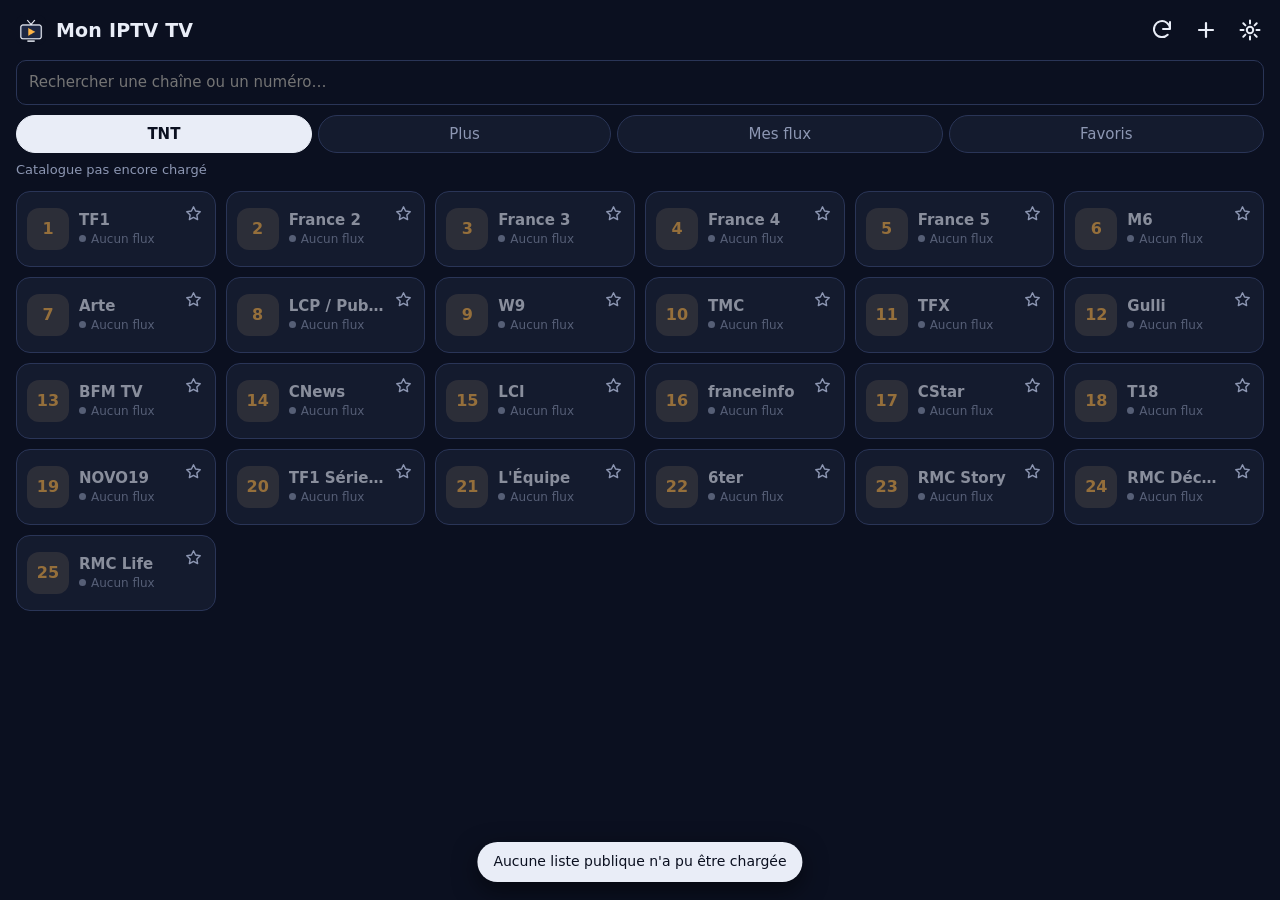
==== index.html @ bbd0ab44 "Mon IPTV TV : première version de la PWA Catalogue des 25 chaînes TNT, lecteur HLS, import M3U, favo" ====
<!doctype html>
<html lang="fr">
<head>
  <meta charset="utf-8">
  <meta name="viewport" content="width=device-width, initial-scale=1, viewport-fit=cover">
  <meta name="theme-color" content="#0b1020">
  <meta name="color-scheme" content="dark">
  <meta name="description" content="Lecteur IPTV personnel : chaînes de la TNT française et vos propres flux M3U/M3U8.">
  <title>Mon IPTV TV</title>
  <link rel="manifest" href="manifest.webmanifest">
  <link rel="icon" href="icons/icon-192.png" type="image/png">
  <link rel="apple-touch-icon" href="icons/apple-touch-icon.png">
  <link rel="stylesheet" href="css/style.css">
  <script type="module" src="js/app.js"></script>
</head>
<body>
  <svg width="0" height="0" style="position:absolute" aria-hidden="true">
    <symbol id="i-plus" viewBox="0 0 24 24"><path d="M12 5v14M5 12h14" stroke="currentColor" stroke-width="2.2" stroke-linecap="round" fill="none"/></symbol>
    <symbol id="i-gear" viewBox="0 0 24 24"><circle cx="12" cy="12" r="3.2" fill="none" stroke="currentColor" stroke-width="2"/><path d="M12 2.5v3M12 18.5v3M21.5 12h-3M5.5 12h-3M18.7 5.3l-2.1 2.1M7.4 16.6l-2.1 2.1M18.7 18.7l-2.1-2.1M7.4 7.4 5.3 5.3" stroke="currentColor" stroke-width="2" stroke-linecap="round"/></symbol>
    <symbol id="i-star" viewBox="0 0 24 24"><path d="M12 3.5l2.6 5.4 5.9.8-4.3 4.1 1 5.9L12 16.9l-5.2 2.8 1-5.9-4.3-4.1 5.9-.8z" fill="none" stroke="currentColor" stroke-width="1.8" stroke-linejoin="round"/></symbol>
    <symbol id="i-star-f" viewBox="0 0 24 24"><path d="M12 3.5l2.6 5.4 5.9.8-4.3 4.1 1 5.9L12 16.9l-5.2 2.8 1-5.9-4.3-4.1 5.9-.8z" fill="currentColor"/></symbol>
    <symbol id="i-back" viewBox="0 0 24 24"><path d="M15 5l-7 7 7 7" stroke="currentColor" stroke-width="2.2" fill="none" stroke-linecap="round" stroke-linejoin="round"/></symbol>
    <symbol id="i-x" viewBox="0 0 24 24"><path d="M6 6l12 12M18 6 6 18" stroke="currentColor" stroke-width="2" stroke-linecap="round"/></symbol>
    <symbol id="i-refresh" viewBox="0 0 24 24"><path d="M20 11a8 8 0 1 0-2.3 5.7M20 4v7h-7" stroke="currentColor" stroke-width="2" fill="none" stroke-linecap="round" stroke-linejoin="round"/></symbol>
  </svg>

  <header class="top">
    <div class="brand">
      <img src="icons/icon-192.png" alt="" width="30" height="30">
      <h1>Mon IPTV TV</h1>
    </div>
    <div class="top-actions">
      <button id="btnRefresh" class="icon-btn" type="button" aria-label="Actualiser le catalogue"><svg><use href="#i-refresh"/></svg></button>
      <button id="btnAdd" class="icon-btn" type="button" aria-label="Ajouter un flux ou une playlist"><svg><use href="#i-plus"/></svg></button>
      <button id="btnSettings" class="icon-btn" type="button" aria-label="Sources et réglages"><svg><use href="#i-gear"/></svg></button>
    </div>
  </header>

  <div class="toolbar">
    <input id="search" type="search" placeholder="Rechercher une chaîne ou un numéro…" autocomplete="off" enterkeyhint="search" aria-label="Rechercher">
    <nav class="tabs" role="tablist" aria-label="Catégories">
      <button type="button" role="tab" data-tab="tnt" aria-selected="true">TNT</button>
      <button type="button" role="tab" data-tab="plus" aria-selected="false">Plus</button>
      <button type="button" role="tab" data-tab="mine" aria-selected="false">Mes flux</button>
      <button type="button" role="tab" data-tab="fav" aria-selected="false">Favoris</button>
    </nav>
    <div class="subbar">
      <p id="status" class="status" aria-live="polite"></p>
      <select id="groupFilter" aria-label="Filtrer par groupe" hidden></select>
    </div>
  </div>

  <main id="list" class="grid" aria-live="polite"></main>

  <!-- Lecteur -->
  <section id="player" class="player" hidden aria-label="Lecteur vidéo">
    <div class="player-bar">
      <button id="pClose" class="icon-btn" type="button" aria-label="Fermer le lecteur"><svg><use href="#i-back"/></svg></button>
      <div class="p-title">
        <strong id="pName"></strong>
        <span id="pInfo"></span>
      </div>
      <button id="pFav" class="icon-btn star" type="button" aria-label="Ajouter aux favoris"><svg><use href="#i-star"/></svg></button>
    </div>
    <div class="video-wrap">
      <video id="video" playsinline controls autoplay preload="auto"></video>
      <div id="pMsg" class="p-msg" hidden></div>
    </div>
    <div class="player-actions">
      <button id="pPrev" type="button">◀ Préc.</button>
      <button id="pNext" type="button">Suiv. ▶</button>
      <button id="pAlt" type="button">Autre source</button>
      <button id="pExt" type="button">Ouvrir avec…</button>
      <button id="pCopy" type="button">Copier le lien</button>
    </div>
  </section>

  <!-- Ajouter -->
  <dialog id="dlgAdd" class="sheet" aria-labelledby="addTitle">
    <form method="dialog" class="sheet-head">
      <h2 id="addTitle">Ajouter</h2>
      <button class="icon-btn" value="close" aria-label="Fermer"><svg><use href="#i-x"/></svg></button>
    </form>

    <form id="formStream" class="card-form" autocomplete="off">
      <h3>Un flux M3U8</h3>
      <label>Nom de la chaîne<input name="name" required placeholder="Ex. : Ma chaîne locale"></label>
      <label>Adresse du flux<input name="url" type="url" required inputmode="url" placeholder="https://…/playlist.m3u8"></label>
      <label>Groupe (facultatif)<input name="group" placeholder="Ex. : Bretagne"></label>
      <label>Associer à une chaîne TNT (facultatif)
        <select name="tnt" id="tntSelect"><option value="">Non</option></select>
      </label>
      <button class="primary" type="submit">Ajouter le flux</button>
    </form>

    <form id="formPlaylist" class="card-form" autocomplete="off">
      <h3>Une playlist M3U</h3>
      <label>Adresse de la playlist<input name="url" type="url" inputmode="url" placeholder="https://…/liste.m3u"></label>
      <button class="primary" type="submit">Importer depuis l'adresse</button>
      <div class="or">ou</div>
      <label class="file-btn">Choisir un fichier .m3u sur le téléphone
        <input id="fileInput" type="file" accept=".m3u,.m3u8,audio/x-mpegurl,application/x-mpegurl,application/vnd.apple.mpegurl,text/plain">
      </label>
    </form>
    <p id="addMsg" class="form-msg" aria-live="polite"></p>
  </dialog>

  <!-- Réglages -->
  <dialog id="dlgSettings" class="sheet" aria-labelledby="setTitle">
    <form method="dialog" class="sheet-head">
      <h2 id="setTitle">Sources et réglages</h2>
      <button class="icon-btn" value="close" aria-label="Fermer"><svg><use href="#i-x"/></svg></button>
    </form>

    <section class="card-form">
      <h3>Listes publiques du catalogue</h3>
      <p class="hint">L'application y cherche les flux des chaînes TNT et des autres chaînes françaises. Elle ne contient elle-même aucun flux.</p>
      <ul id="sourceList" class="source-list"></ul>
      <form id="formSource" class="inline-form">
        <input name="url" type="url" inputmode="url" required placeholder="https://…/liste.m3u" aria-label="Adresse d'une liste publique">
        <button type="submit">Ajouter</button>
      </form>
      <div class="row">
        <button id="btnRefresh2" class="primary" type="button">Actualiser le catalogue</button>
        <button id="btnResetSources" type="button">Sources par défaut</button>
      </div>
      <p id="catalogInfo" class="hint"></p>
    </section>

    <section class="card-form">
      <h3>Mes flux</h3>
      <div class="row">
        <button id="btnExport" type="button">Exporter en .m3u</button>
        <button id="btnClearMine" class="danger" type="button">Tout supprimer</button>
      </div>
    </section>

    <section class="card-form">
      <h3>À propos</h3>
      <p class="hint">Mon IPTV TV lit uniquement des flux diffusés publiquement. Elle ne contourne ni DRM, ni abonnement, ni restriction d'accès : une chaîne dont le diffuseur ne publie pas de flux libre ne peut pas être lue ici. Vos ajouts et favoris restent sur ce téléphone.</p>
      <p class="hint">Version <span id="appVersion"></span></p>
    </section>
  </dialog>

  <!-- Chaîne sans flux -->
  <dialog id="dlgInfo" class="sheet small" aria-labelledby="infoTitle">
    <form method="dialog" class="sheet-head">
      <h2 id="infoTitle"></h2>
      <button class="icon-btn" value="close" aria-label="Fermer"><svg><use href="#i-x"/></svg></button>
    </form>
    <div class="card-form">
      <p id="infoText"></p>
      <div class="row">
        <button id="infoAdd" class="primary" type="button">Associer mon propre flux</button>
        <a id="infoSite" class="btn" target="_blank" rel="noopener">Site officiel</a>
      </div>
    </div>
  </dialog>

  <div id="toast" class="toast" role="status" hidden></div>
</body>
</html>
---- css/style.css ----
:root {
  --bg: #0b1020;
  --surface: #141b2e;
  --surface-2: #1d2742;
  --line: #2a3557;
  --text: #e9edf7;
  --muted: #8d97b3;
  --accent: #ffb547;
  --accent-ink: #1d1300;
  --ok: #3ddc97;
  --danger: #ff6b6b;
  --radius: 14px;
  color-scheme: dark;
}

* { box-sizing: border-box; }
[hidden] { display: none !important; }

html, body { margin: 0; background: var(--bg); color: var(--text); }
body {
  font: 15px/1.4 system-ui, -apple-system, "Segoe UI", Roboto, sans-serif;
  min-height: 100vh;
  padding: env(safe-area-inset-top) env(safe-area-inset-right) env(safe-area-inset-bottom) env(safe-area-inset-left);
  -webkit-tap-highlight-color: transparent;
}

button, input, select, .btn { font: inherit; color: inherit; }
button, .btn {
  background: var(--surface-2); border: 1px solid var(--line); border-radius: 10px;
  padding: 10px 14px; cursor: pointer; text-decoration: none; display: inline-flex;
  align-items: center; justify-content: center; gap: 6px; min-height: 44px;
}
button:active, .btn:active { transform: scale(.97); }
button.primary { background: var(--accent); color: var(--accent-ink); border-color: var(--accent); font-weight: 600; }
button.danger { color: var(--danger); border-color: color-mix(in srgb, var(--danger) 45%, var(--line)); }
:focus-visible { outline: 3px solid var(--accent); outline-offset: 2px; }

.icon-btn { width: 44px; height: 44px; padding: 0; border-radius: 50%; background: transparent; border: 0; }
.icon-btn svg { width: 24px; height: 24px; }
.icon-btn:hover { background: var(--surface-2); }

input, select {
  width: 100%; background: var(--bg); border: 1px solid var(--line); border-radius: 10px;
  padding: 11px 12px; min-height: 44px;
}
input:focus, select:focus { border-color: var(--accent); outline: none; }

/* En-tête */
.top {
  position: sticky; top: 0; z-index: 5; display: flex; align-items: center; justify-content: space-between;
  padding: 8px 8px 4px 16px; background: var(--bg);
}
.brand { display: flex; align-items: center; gap: 10px; }
.brand img { border-radius: 8px; }
.brand h1 { font-size: 19px; margin: 0; letter-spacing: .2px; }
.top-actions { display: flex; }

.toolbar { position: sticky; top: 56px; z-index: 4; background: var(--bg); padding: 4px 16px 8px; }
.tabs { display: flex; gap: 6px; margin-top: 10px; overflow-x: auto; scrollbar-width: none; }
.tabs button { flex: 1 0 auto; min-height: 38px; padding: 6px 14px; border-radius: 999px; background: var(--surface); color: var(--muted); }
.tabs button[aria-selected="true"] { background: var(--text); color: var(--bg); border-color: var(--text); font-weight: 600; }
.subbar { display: flex; align-items: center; gap: 10px; margin-top: 8px; }
.status { flex: 1; margin: 0; color: var(--muted); font-size: 13px; min-height: 18px; }
#groupFilter { width: auto; max-width: 48%; min-height: 36px; padding: 6px 10px; font-size: 13px; }

/* Grille de chaînes */
.grid {
  display: grid; gap: 10px; padding: 4px 16px 32px;
  grid-template-columns: repeat(auto-fill, minmax(150px, 1fr));
}
.card {
  position: relative; background: var(--surface); border: 1px solid var(--line); border-radius: var(--radius);
  display: flex; min-height: 76px;
}
.card-main {
  flex: 1; display: flex; align-items: center; gap: 10px; text-align: left; justify-content: flex-start;
  background: transparent; border: 0; border-radius: var(--radius); padding: 10px 40px 10px 10px; min-width: 0;
}
.card.empty .card-main { opacity: .55; }
.badge {
  flex: 0 0 auto; width: 42px; height: 42px; border-radius: 12px; display: grid; place-items: center;
  background: color-mix(in srgb, var(--accent) 16%, var(--surface-2)); color: var(--accent);
  font-weight: 700; font-size: 16px; overflow: hidden;
}
.badge img { width: 100%; height: 100%; object-fit: contain; background: #fff1; }
.card-text { min-width: 0; display: flex; flex-direction: column; }
.card-text strong { font-size: 15px; overflow: hidden; text-overflow: ellipsis; white-space: nowrap; }
.card-text small { color: var(--muted); font-size: 12px; overflow: hidden; text-overflow: ellipsis; white-space: nowrap; }
.dot { display: inline-block; width: 7px; height: 7px; border-radius: 50%; background: var(--ok); margin-right: 5px; vertical-align: 1px; }
.card.empty .dot { background: var(--muted); }
.card .star, .card .del {
  position: absolute; right: 2px; width: 38px; height: 38px; min-height: 0; padding: 0; border: 0;
  background: transparent; color: var(--muted); border-radius: 50%;
}
.card .star { top: 2px; }
.card .del { bottom: 2px; }
.card .star svg, .card .del svg { width: 19px; height: 19px; }
.card .star.on { color: var(--accent); }
.more { grid-column: 1 / -1; }
.empty-state { grid-column: 1 / -1; text-align: center; color: var(--muted); padding: 40px 12px; }
.empty-state button { margin-top: 12px; }

/* Lecteur */
.player {
  position: fixed; inset: 0; z-index: 20; background: #000; display: flex; flex-direction: column;
  padding: env(safe-area-inset-top) env(safe-area-inset-right) env(safe-area-inset-bottom) env(safe-area-inset-left);
}
.player-bar { display: flex; align-items: center; gap: 6px; padding: 6px; background: #000c; }
.p-title { flex: 1; min-width: 0; display: flex; flex-direction: column; }
.p-title strong { white-space: nowrap; overflow: hidden; text-overflow: ellipsis; }
.p-title span { color: var(--muted); font-size: 12px; white-space: nowrap; overflow: hidden; text-overflow: ellipsis; }
.player .star.on { color: var(--accent); }
.video-wrap { position: relative; flex: 1; display: grid; place-items: center; min-height: 0; }
video { width: 100%; height: 100%; max-height: 100%; background: #000; object-fit: contain; }
.p-msg {
  position: absolute; left: 12px; right: 12px; bottom: 64px; margin: auto; max-width: 560px;
  background: #141b2ef2; border: 1px solid var(--line); border-radius: 12px; padding: 12px 14px; font-size: 14px;
}
.p-msg.error { border-color: color-mix(in srgb, var(--danger) 60%, var(--line)); }
.p-msg ul { margin: 6px 0 0; padding-left: 18px; color: var(--muted); font-size: 13px; }
.player-actions { display: flex; gap: 8px; padding: 8px; overflow-x: auto; background: #000c; }
.player-actions button { flex: 0 0 auto; background: #ffffff14; border-color: #ffffff22; }

@media (orientation: landscape) and (max-height: 520px) {
  .player-bar, .player-actions { position: absolute; left: 0; right: 0; z-index: 2; transition: opacity .3s; }
  .player-bar { top: 0; }
  .player-actions { bottom: 0; }
  .player.idle .player-bar, .player.idle .player-actions { opacity: 0; pointer-events: none; }
}

/* Feuilles (dialogues) */
dialog.sheet {
  width: min(560px, 100vw); max-width: 100vw; max-height: 92vh; margin: auto auto 0; padding: 0 0 16px;
  background: var(--surface); color: var(--text); border: 1px solid var(--line); border-radius: 20px 20px 0 0;
  overflow-y: auto;
}
@media (min-width: 640px) { dialog.sheet { margin: auto; border-radius: 20px; } }
dialog::backdrop { background: #0009; }
.sheet-head {
  position: sticky; top: 0; z-index: 1; display: flex; align-items: center; justify-content: space-between;
  padding: 10px 8px 6px 18px; background: var(--surface);
}
.sheet-head h2 { margin: 0; font-size: 18px; }
.card-form { display: flex; flex-direction: column; gap: 10px; margin: 8px 14px; padding: 14px; background: var(--surface-2); border-radius: var(--radius); }
.card-form h3 { margin: 0; font-size: 15px; }
.card-form label { display: flex; flex-direction: column; gap: 5px; font-size: 13px; color: var(--muted); }
.card-form p { margin: 0; }
.hint { color: var(--muted); font-size: 13px; }
.row { display: flex; gap: 8px; flex-wrap: wrap; }
.row > * { flex: 1 1 auto; }
.or { text-align: center; color: var(--muted); font-size: 13px; }
.file-btn {
  position: relative; align-items: center; justify-content: center; text-align: center; min-height: 44px;
  border: 1px dashed var(--line); border-radius: 10px; padding: 10px; color: var(--text) !important; cursor: pointer;
}
.file-btn input { position: absolute; inset: 0; opacity: 0; cursor: pointer; }
.form-msg { margin: 6px 18px 0; font-size: 14px; min-height: 20px; }
.form-msg.ok { color: var(--ok); }
.form-msg.error { color: var(--danger); }
.inline-form { display: flex; gap: 8px; }
.inline-form button { flex: 0 0 auto; }
.source-list { list-style: none; margin: 0; padding: 0; display: flex; flex-direction: column; gap: 6px; }
.source-list li { display: flex; align-items: center; gap: 8px; background: var(--bg); border-radius: 10px; padding: 6px 6px 6px 10px; }
.source-list .src-text { flex: 1; min-width: 0; font-size: 13px; }
.source-list .src-text span { display: block; overflow: hidden; text-overflow: ellipsis; white-space: nowrap; }
.source-list .src-text small { color: var(--muted); }
.source-list .src-text small.bad { color: var(--danger); }
.source-list button { width: 38px; height: 38px; min-height: 0; padding: 0; border: 0; background: transparent; color: var(--muted); }
.source-list svg { width: 18px; height: 18px; }

.toast {
  position: fixed; left: 50%; bottom: calc(18px + env(safe-area-inset-bottom)); transform: translateX(-50%);
  z-index: 40; background: var(--text); color: var(--bg); padding: 10px 16px; border-radius: 999px;
  font-size: 14px; max-width: calc(100vw - 32px); box-shadow: 0 8px 24px #0008;
}

.spin svg { animation: spin 1s linear infinite; }
@keyframes spin { to { transform: rotate(360deg); } }

@media (min-width: 900px) {
  .grid { grid-template-columns: repeat(auto-fill, minmax(190px, 1fr)); }
}
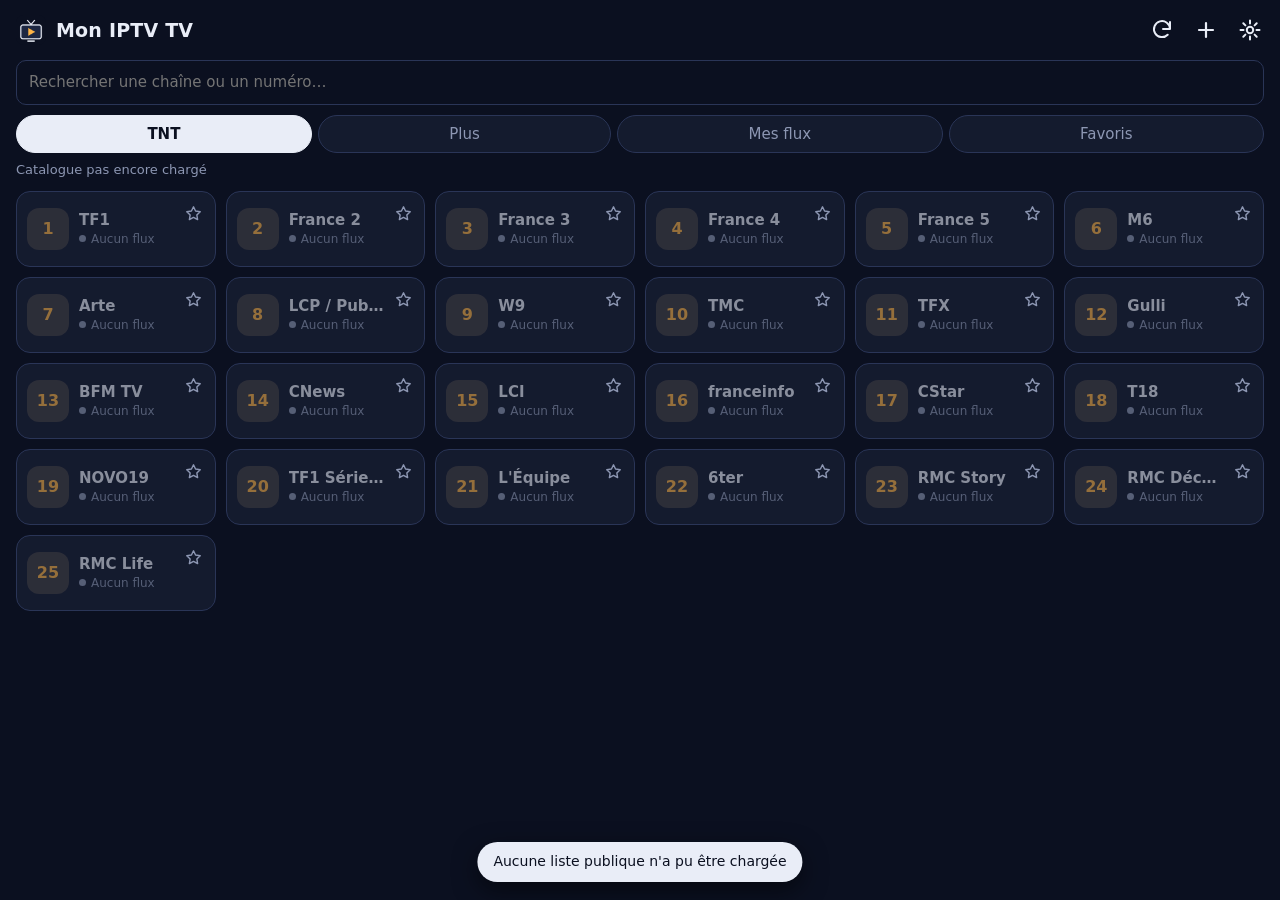
==== commit c1c86e0b: "Catalogue limité aux flux hébergés par les diffuseurs Les listes publiques mélangent flux officiels " ====
--- a/index.html
+++ b/index.html
@@ -70,7 +70,7 @@
       <button id="pPrev" type="button">◀ Préc.</button>
       <button id="pNext" type="button">Suiv. ▶</button>
       <button id="pAlt" type="button">Autre source</button>
-      <button id="pExt" type="button">Ouvrir avec…</button>
+      <button id="pExt" type="button">Ouvrir dans VLC</button>
       <button id="pCopy" type="button">Copier le lien</button>
     </div>
   </section>
@@ -114,7 +114,7 @@
 
     <section class="card-form">
       <h3>Listes publiques du catalogue</h3>
-      <p class="hint">L'application y cherche les flux des chaînes TNT et des autres chaînes françaises. Elle ne contient elle-même aucun flux.</p>
+      <p class="hint">L'application y cherche les flux des chaînes TNT et des autres chaînes françaises, en ne gardant que ceux hébergés par les diffuseurs eux-mêmes (Arte, France Télévisions, BFM, France 24, TV5Monde…). Elle ne contient elle-même aucun flux.</p>
       <ul id="sourceList" class="source-list"></ul>
       <form id="formSource" class="inline-form">
         <input name="url" type="url" inputmode="url" required placeholder="https://…/liste.m3u" aria-label="Adresse d'une liste publique">
--- a/css/style.css
+++ b/css/style.css
@@ -112,6 +112,7 @@
 .player .star.on { color: var(--accent); }
 .video-wrap { position: relative; flex: 1; display: grid; place-items: center; min-height: 0; }
 video { width: 100%; height: 100%; max-height: 100%; background: #000; object-fit: contain; }
+.video-wrap.failed video { visibility: hidden; }
 .p-msg {
   position: absolute; left: 12px; right: 12px; bottom: 64px; margin: auto; max-width: 560px;
   background: #141b2ef2; border: 1px solid var(--line); border-radius: 12px; padding: 12px 14px; font-size: 14px;
